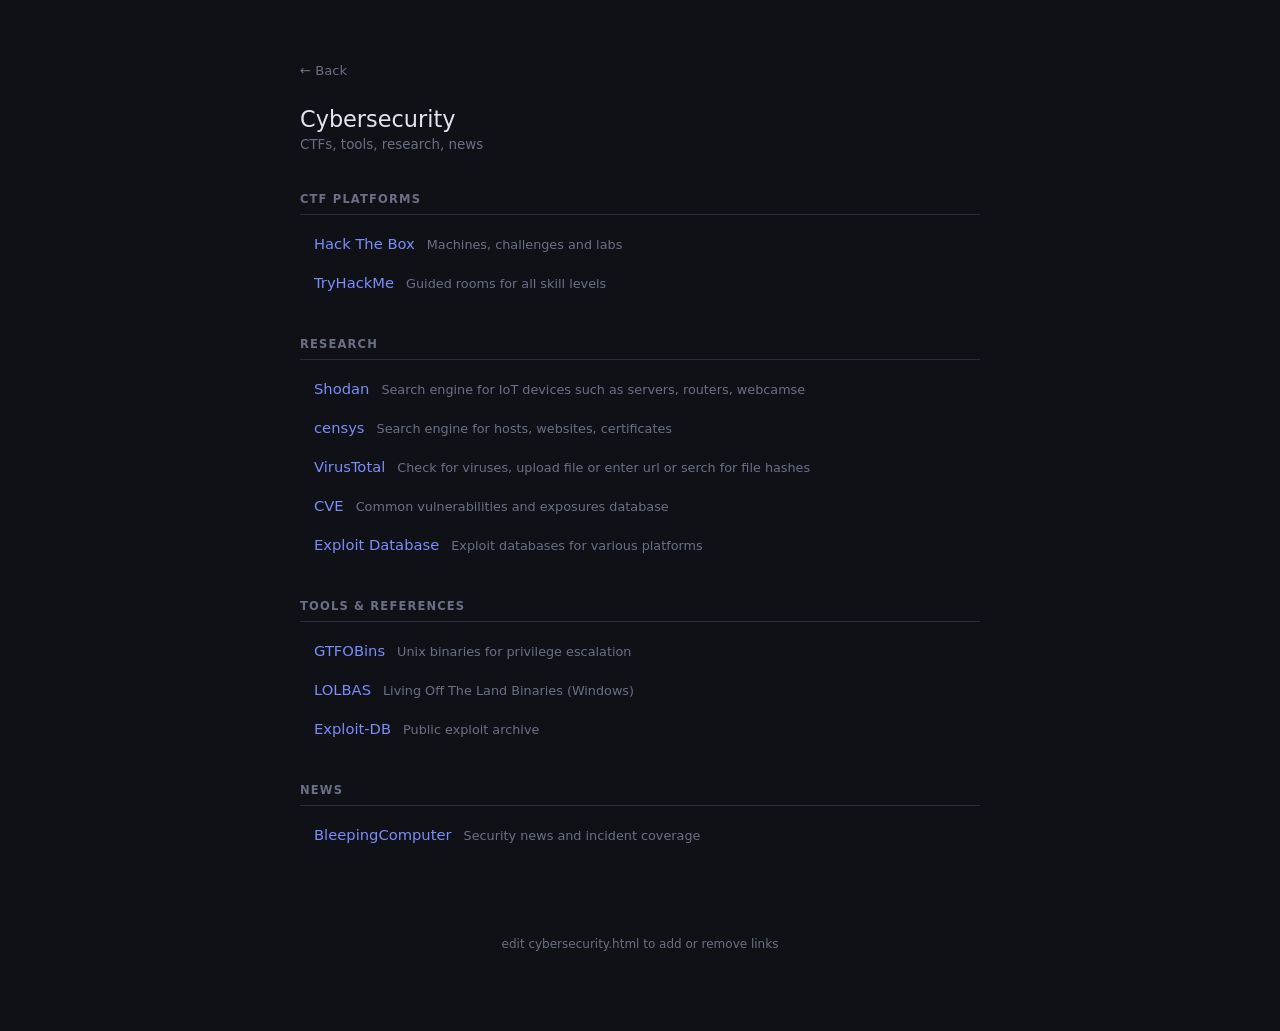
==== bookmarks/.config/bookmarks/cybersecurity.html @ 97e3bee9 "bookmarks: fix the whatsapp icon and the sub-folder name" ====
<!doctype html>
<html lang="en">
  <head>
    <meta charset="UTF-8" />
    <meta name="viewport" content="width=device-width, initial-scale=1.0" />
    <title>Cybersecurity</title>
    <style>
      *,
      *::before,
      *::after {
        box-sizing: border-box;
        margin: 0;
        padding: 0;
      }

      :root {
        --bg: #0f1117;
        --surface: #1a1d27;
        --border: #2a2d3a;
        --accent: #7c8cf8;
        --text: #e2e4f0;
        --muted: #6b6f85;
        --radius: 10px;
      }

      body {
        background: var(--bg);
        color: var(--text);
        font-family: "Segoe UI", system-ui, sans-serif;
        min-height: 100vh;
        display: flex;
        flex-direction: column;
        align-items: center;
        padding: 60px 24px 80px;
      }

      header {
        width: 100%;
        max-width: 680px;
        margin-bottom: 40px;
      }

      .back {
        display: inline-flex;
        align-items: center;
        gap: 6px;
        font-size: 0.82rem;
        color: var(--muted);
        text-decoration: none;
        margin-bottom: 28px;
        transition: color 0.15s;
      }

      .back:hover {
        color: var(--accent);
      }

      header h1 {
        font-size: 1.4rem;
        font-weight: 500;
      }

      header p {
        margin-top: 5px;
        font-size: 0.84rem;
        color: var(--muted);
      }

      .section {
        width: 100%;
        max-width: 680px;
        margin-bottom: 36px;
      }

      .section-title {
        font-size: 0.72rem;
        font-weight: 600;
        letter-spacing: 0.1em;
        text-transform: uppercase;
        color: var(--muted);
        margin-bottom: 10px;
        padding-bottom: 8px;
        border-bottom: 1px solid var(--border);
      }

      .list {
        display: flex;
        flex-direction: column;
        gap: 2px;
      }

      .link {
        display: flex;
        align-items: baseline;
        gap: 12px;
        padding: 10px 14px;
        border-radius: 6px;
        text-decoration: none;
        transition: background 0.15s;
      }

      .link:hover {
        background: var(--surface);
      }

      .link .name {
        font-size: 0.92rem;
        color: var(--accent);
        white-space: nowrap;
      }

      .link .note {
        font-size: 0.8rem;
        color: var(--muted);
      }

      footer {
        margin-top: 48px;
        font-size: 0.75rem;
        color: var(--muted);
      }
    </style>
  </head>
  <body>
    <header>
      <a class="back" href="index.html">&#8592; Back</a>
      <h1>Cybersecurity</h1>
      <p>CTFs, tools, research, news</p>
    </header>

    <!-- ===================== SECTION ===================== -->
    <div class="section">
      <div class="section-title">CTF Platforms</div>
      <div class="list">
        <a class="link" href="https://hackthebox.com/" target="_blank">
          <span class="name">Hack The Box</span>
          <span class="note">Machines, challenges and labs</span>
        </a>

        <a class="link" href="https://tryhackme.com/" target="_blank">
          <span class="name">TryHackMe</span>
          <span class="note">Guided rooms for all skill levels</span>
        </a>

        <!-- Add more links here -->
      </div>
    </div>

    <!-- ===================== SECTION ===================== -->
    <div class="section">
      <div class="section-title">Research</div>
      <div class="list">
        <a class="link" href="https://www.shodan.io" target="_blank">
          <span class="name">Shodan</span>
          <span class="note"
            >Search engine for IoT devices such as servers, routers,
            webcamse</span
          >
        </a>

        <a class="link" href="https://search.censys.io" target="_blank">
          <span class="name">censys</span>
          <span class="note"
            >Search engine for hosts, websites, certificates</span
          >
        </a>

        <a class="link" href="https://search.censys.io" target="_blank">
          <span class="name">VirusTotal</span>
          <span class="note"
            >Check for viruses, upload file or enter url or serch for file
            hashes</span
          >
        </a>
        <a class="link" href="https://www.cve.org" target="_blank">
          <span class="name">CVE</span>
          <span class="note"
            >Common vulnerabilities and exposures database</span
          >
        </a>
        <a class="link" href="https://www.exploit-db.com/" target="_blank">
          <span class="name">Exploit Database</span>
          <span class="note">Exploit databases for various platforms</span>
        </a>
        <!-- Add more links here -->
      </div>
    </div>

    <!-- ===================== SECTION ===================== -->
    <div class="section">
      <div class="section-title">Tools &amp; References</div>
      <div class="list">
        <a class="link" href="https://gtfobins.github.io/" target="_blank">
          <span class="name">GTFOBins</span>
          <span class="note">Unix binaries for privilege escalation</span>
        </a>

        <a
          class="link"
          href="https://lolbas-project.github.io/"
          target="_blank"
        >
          <span class="name">LOLBAS</span>
          <span class="note">Living Off The Land Binaries (Windows)</span>
        </a>

        <a class="link" href="https://www.exploit-db.com/" target="_blank">
          <span class="name">Exploit-DB</span>
          <span class="note">Public exploit archive</span>
        </a>

        <!-- Add more links here -->
      </div>
    </div>

    <!-- ===================== SECTION ===================== -->
    <div class="section">
      <div class="section-title">News</div>
      <div class="list">
        <a
          class="link"
          href="https://www.bleepingcomputer.com/"
          target="_blank"
        >
          <span class="name">BleepingComputer</span>
          <span class="note">Security news and incident coverage</span>
        </a>

        <!-- Add more links here -->
      </div>
    </div>

    <!-- Copy a section block above to add more groups -->

    <footer>edit cybersecurity.html to add or remove links</footer>
  </body>
</html>
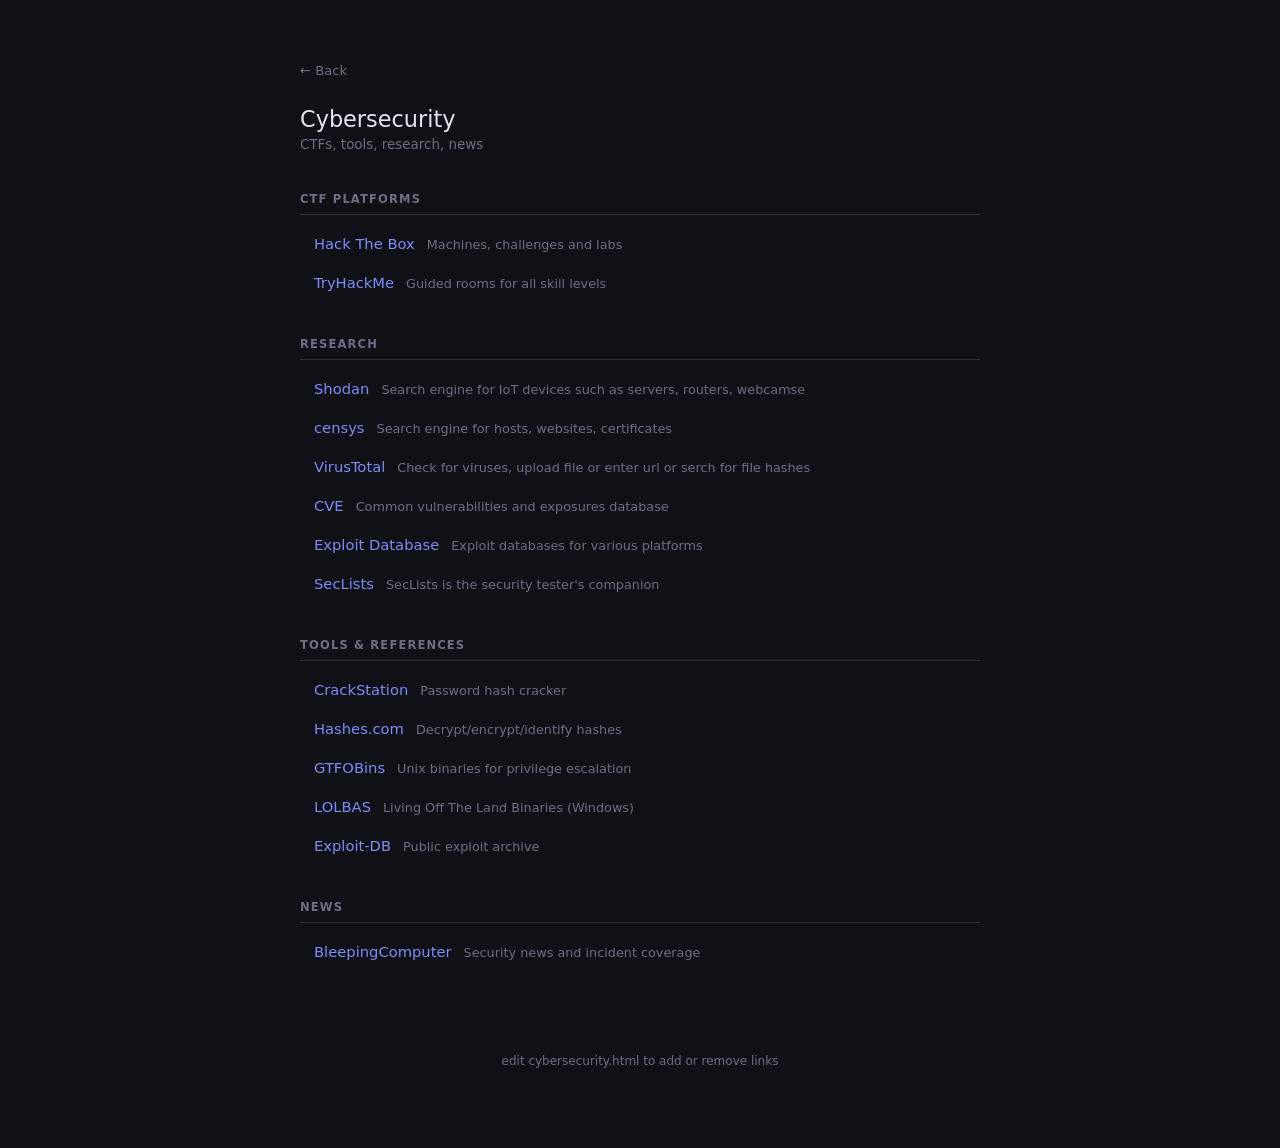
==== commit 3059456f: "bookmarks: update bookmarks" ====
--- a/bookmarks/.config/bookmarks/cybersecurity.html
+++ b/bookmarks/.config/bookmarks/cybersecurity.html
@@ -182,6 +182,15 @@
           <span class="name">Exploit Database</span>
           <span class="note">Exploit databases for various platforms</span>
         </a>
+        <a
+          class="link"
+          href="https://github.com/danielmiessler/SecLists"
+          target="_blank"
+        >
+          <span class="name">SecLists</span>
+          <span class="note">SecLists is the security tester's companion</span>
+        </a>
+
         <!-- Add more links here -->
       </div>
     </div>
@@ -190,6 +199,14 @@
     <div class="section">
       <div class="section-title">Tools &amp; References</div>
       <div class="list">
+        <a class="link" href="https://crackstation.net/" target="_blank">
+          <span class="name">CrackStation</span>
+          <span class="note">Password hash cracker</span>
+        </a>
+        <a class="link" href="https://hashes.com" target="_blank">
+          <span class="name">Hashes.com</span>
+          <span class="note">Decrypt/encrypt/identify hashes</span>
+        </a>
         <a class="link" href="https://gtfobins.github.io/" target="_blank">
           <span class="name">GTFOBins</span>
           <span class="note">Unix binaries for privilege escalation</span>
